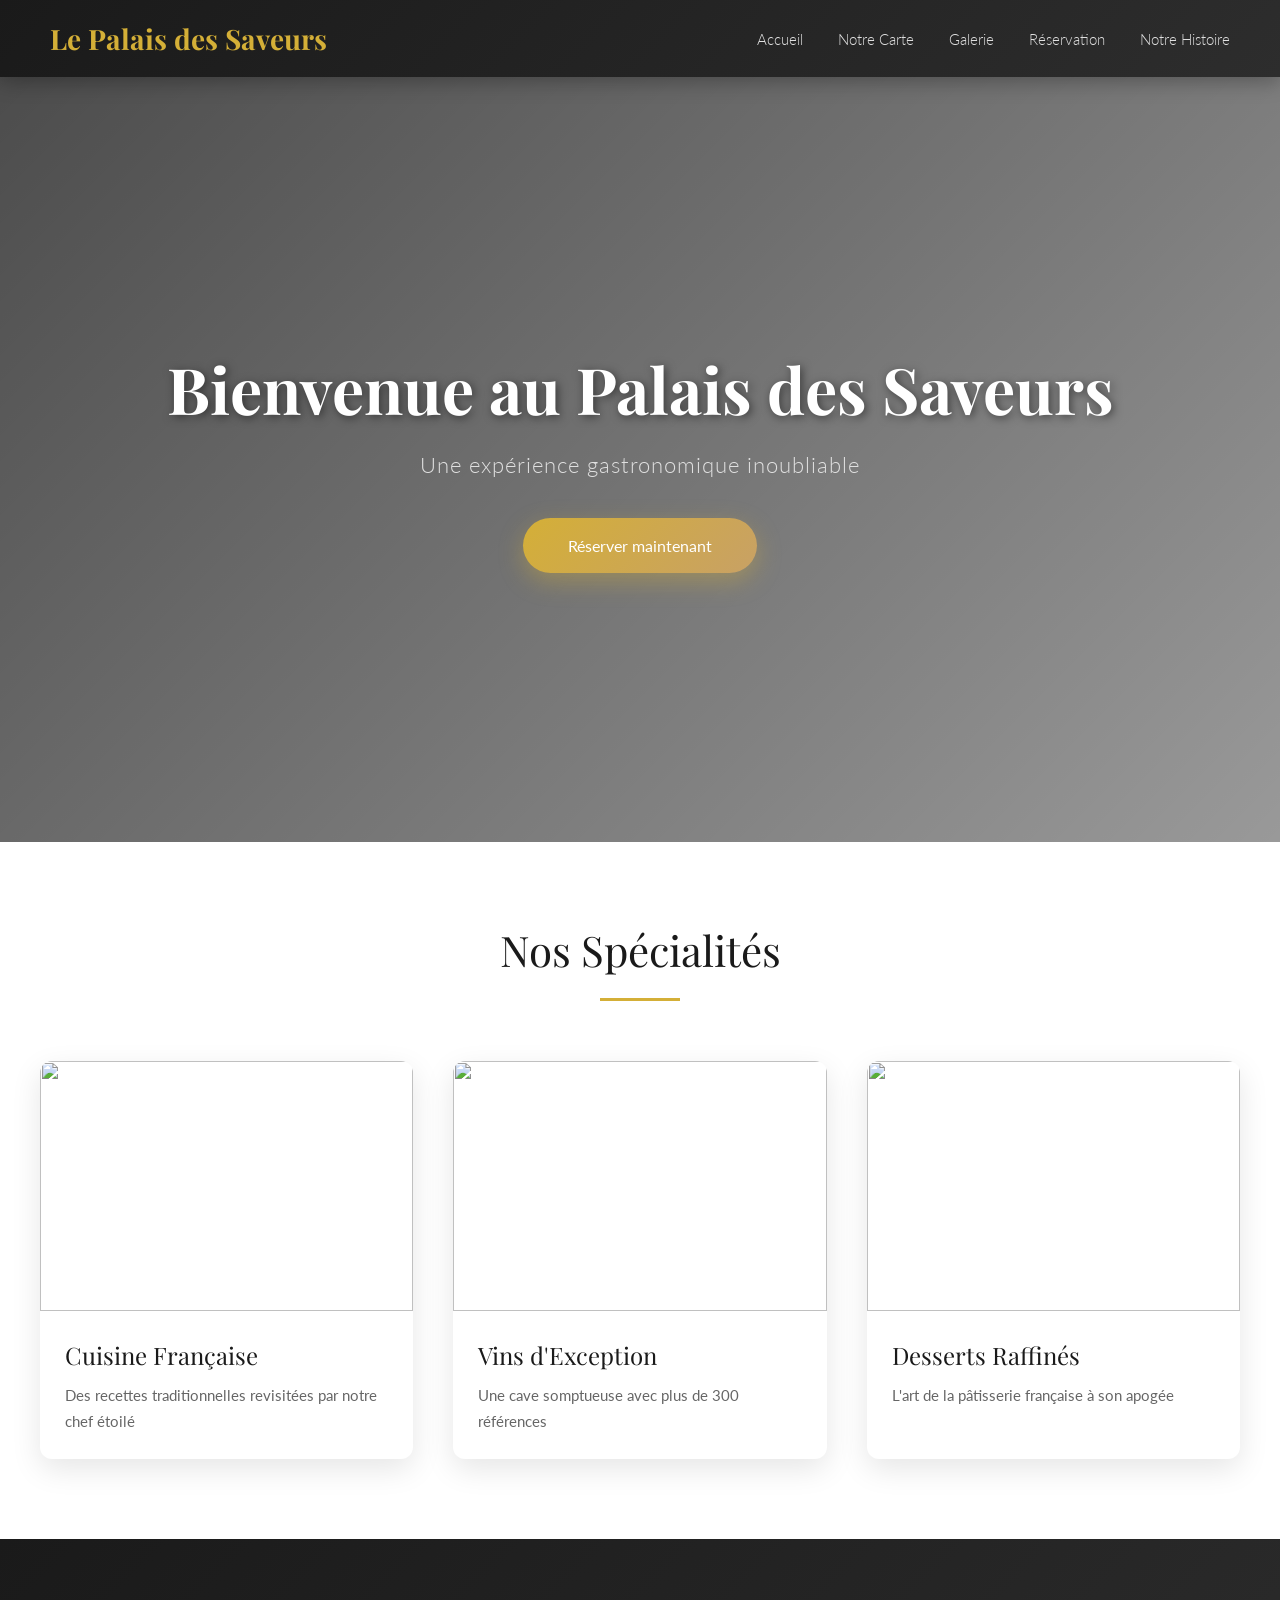
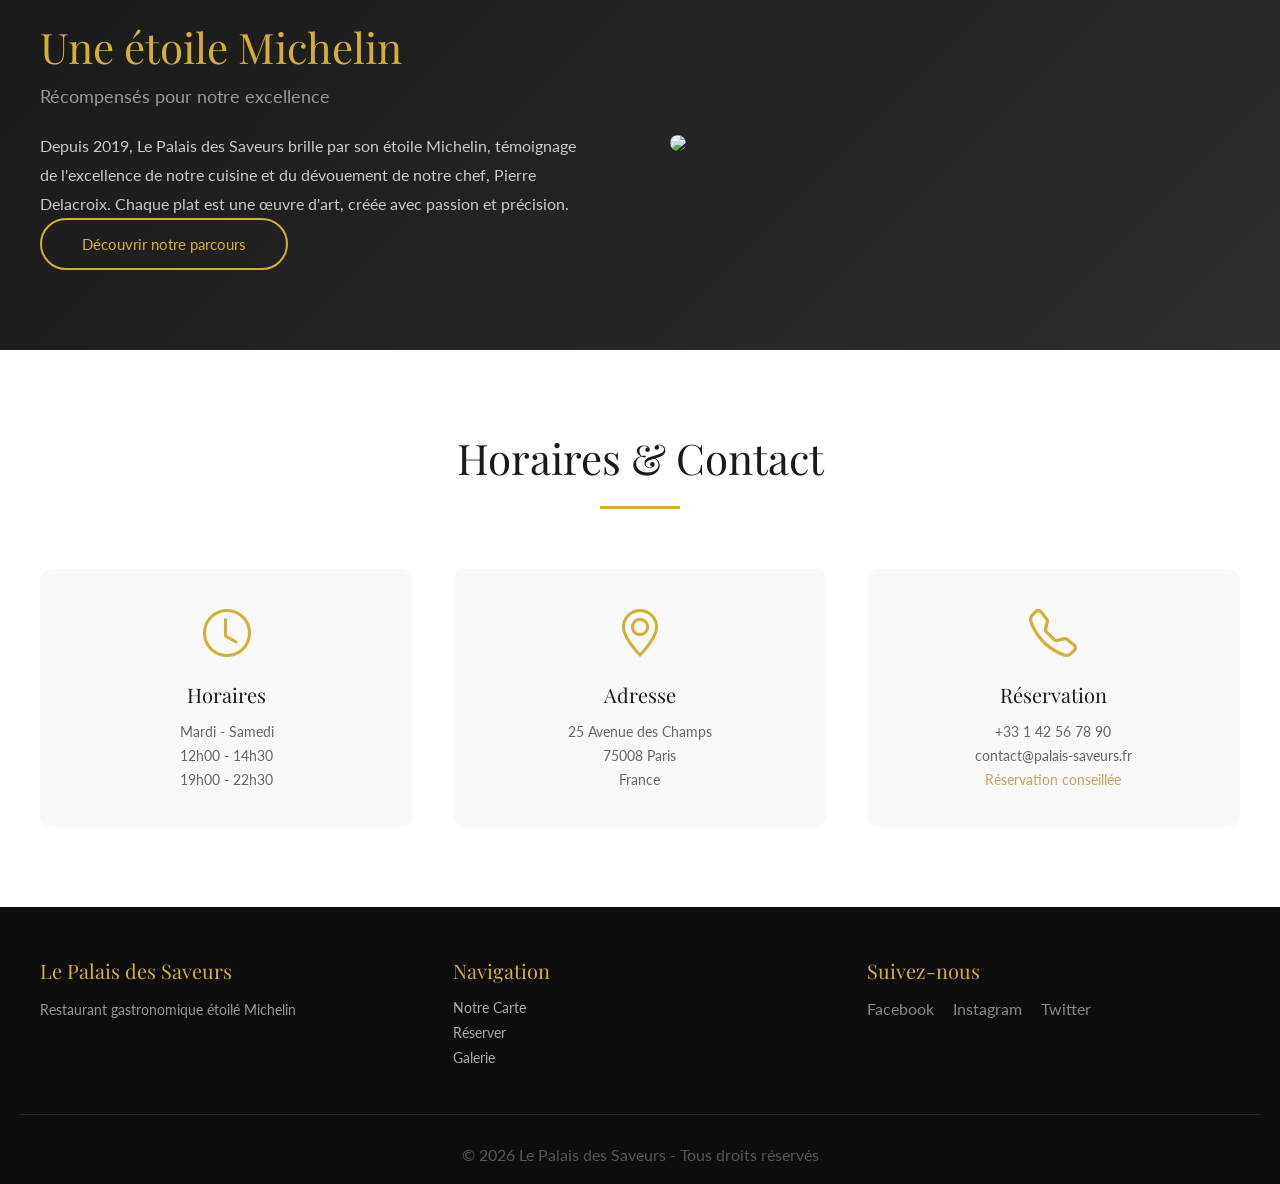
==== index.html @ 138ffd9a "first commit" ====
<!DOCTYPE html>
<html>

<head>
    <meta charset="UTF-8">
    <meta name="viewport" content="width=device-width, initial-scale=1.0">
    <title>Le Palais des Saveurs</title>
    <link rel="stylesheet" href="./assets/css/style.css">
    <link rel="preconnect" href="https://fonts.googleapis.com">
    <link rel="preconnect" href="https://fonts.gstatic.com" crossorigin>
    <link
        href="https://fonts.googleapis.com/css2?family=Playfair+Display:wght@400;700&family=Lato:wght@300;400&display=swap"
        rel="stylesheet">
    <link rel="stylesheet" href="https://cdn.jsdelivr.net/npm/bootstrap-icons@1.11.3/font/bootstrap-icons.min.css">
    <script src="./assets/js/script.js" defer></script>
</head>

<body>
    <div class="navbar">
        <div class="logo" onclick="window.location='index.html'">Le Palais des Saveurs</div>
        <div class="nav-items">
            <div class="nav-link" onclick="window.location='index.html'">Accueil</div>
            <div class="nav-link" onclick="window.location='menu.html'">Notre Carte</div>
            <div class="nav-link" onclick="window.location='galerie.html'">Galerie</div>
            <div class="nav-link" onclick="window.location='reservation.html'">Réservation</div>
            <div class="nav-link" onclick="window.location='histoire.html'">Notre Histoire</div>
        </div>
    </div>

    <div class="hero-section"
        style="background-image: url('https://images.unsplash.com/photo-1517248135467-4c7edcad34c4?w=1920&h=1080&fit=crop');">
        <div class="hero-overlay"></div>
        <div class="hero-text">
            <div class="hero-title">Bienvenue au Palais des Saveurs</div>
            <div class="hero-subtitle">Une expérience gastronomique inoubliable</div>
            <div class="btn-primary" onclick="window.location='reservation.html'">Réserver maintenant</div>
        </div>
    </div>

    <div class="section-white">
        <div class="container">
            <div class="section-header">Nos Spécialités</div>

            <div class="cards-container">
                <div class="card-cuisine">
                    <img src="https://images.unsplash.com/photo-1615937691194-97dbd19de3ab?w=600&h=400&fit=crop">
                    <div class="card-content">
                        <div class="card-title">Cuisine Française</div>
                        <div class="card-desc">Des recettes traditionnelles revisitées par notre chef étoilé</div>
                    </div>
                </div>

                <div class="card-cuisine">
                    <img src="https://images.unsplash.com/photo-1510812431401-41d2bd2722f3?w=600&h=400&fit=crop">
                    <div class="card-content">
                        <div class="card-title">Vins d'Exception</div>
                        <div class="card-desc">Une cave somptueuse avec plus de 300 références</div>
                    </div>
                </div>

                <div class="card-cuisine">
                    <img src="https://images.unsplash.com/photo-1551024506-0bccd828d307?w=600&h=400&fit=crop">
                    <div class="card-content">
                        <div class="card-title">Desserts Raffinés</div>
                        <div class="card-desc">L'art de la pâtisserie française à son apogée</div>
                    </div>
                </div>
            </div>
        </div>
    </div>

    <div class="section-dark">
        <div class="container">
            <div class="two-columns">
                <div class="column-text">
                    <div class="section-title-gold">Une étoile Michelin</div>
                    <div class="section-subtitle-light">Récompensés pour notre excellence</div>
                    <p style="color: #c9c9c9; line-height: 1.8; margin-top: 20px;">
                        Depuis 2019, Le Palais des Saveurs brille par son étoile Michelin, témoignage de l'excellence
                        de notre cuisine et du dévouement de notre chef, Pierre Delacroix. Chaque plat est une œuvre
                        d'art, créée avec passion et précision.
                    </p>
                    <div class="btn-secondary" onclick="window.location='histoire.html'">Découvrir notre parcours</div>
                </div>
                <div class="column-image">
                    <img src="https://images.unsplash.com/photo-1577219491135-ce391730fb2c?w=800&h=600&fit=crop"
                        style="width: 100%; border-radius: 8px;">
                </div>
            </div>
        </div>
    </div>

    <div class="section-white">
        <div class="container">
            <div class="section-header">Horaires & Contact</div>
            <div class="info-grid">
                <div class="info-card">
                    <div class="info-icon"><i class="bi bi-clock"></i></div>
                    <div class="info-title">Horaires</div>
                    <div class="info-text">
                        Mardi - Samedi<br>
                        12h00 - 14h30<br>
                        19h00 - 22h30
                    </div>
                </div>

                <div class="info-card">
                    <div class="info-icon"><i class="bi bi-geo-alt"></i></div>
                    <div class="info-title">Adresse</div>
                    <div class="info-text">
                        25 Avenue des Champs<br>
                        75008 Paris<br>
                        France
                    </div>
                </div>

                <div class="info-card">
                    <div class="info-icon"><i class="bi bi-telephone"></i></div>
                    <div class="info-title">Réservation</div>
                    <div class="info-text">
                        +33 1 42 56 78 90<br>
                        contact@palais-saveurs.fr<br>
                        <span style="color: #c8a165;">Réservation conseillée</span>
                    </div>
                </div>
            </div>
        </div>
    </div>

    <div class="footer">
        <div class="footer-content">
            <div class="footer-section">
                <div class="footer-title">Le Palais des Saveurs</div>
                <p>Restaurant gastronomique étoilé Michelin</p>
            </div>
            <div class="footer-section">
                <div class="footer-title">Navigation</div>
                <div class="footer-link" onclick="window.location='menu.html'">Notre Carte</div>
                <div class="footer-link" onclick="window.location='reservation.html'">Réserver</div>
                <div class="footer-link" onclick="window.location='galerie.html'">Galerie</div>
            </div>
            <div class="footer-section">
                <div class="footer-title">Suivez-nous</div>
                <div style="color: #888; margin-top: 10px;">
                    <span style="margin-right: 15px; cursor: pointer;">Facebook</span>
                    <span style="margin-right: 15px; cursor: pointer;">Instagram</span>
                    <span style="cursor: pointer;">Twitter</span>
                </div>
            </div>
        </div>
        <div class="footer-bottom">
            <p style="color: #555;">© 2026 Le Palais des Saveurs - Tous droits réservés</p>
        </div>
    </div>
</body>

</html>
---- assets/css/style.css ----
/* ============================================
   1. RESET & BASE
   Styles de réinitialisation et styles de base
   ============================================ */

* {
    margin: 0;
    padding: 0;
    box-sizing: border-box;
}

body {
    font-family: 'Lato', sans-serif;
    color: #333;
    background: #fff;
}

/* ============================================
   2. NAVIGATION
   Barre de navigation, logo et liens
   ============================================ */

.navbar {
    background: linear-gradient(135deg, #1a1a1a 0%, #2d2d2d 100%);
    padding: 20px 50px;
    display: flex;
    justify-content: space-between;
    align-items: center;
    box-shadow: 0 4px 20px rgba(0, 0, 0, 0.3);
    position: sticky;
    top: 0;
    z-index: 1000;
}

.logo {
    font-family: 'Playfair Display', serif;
    font-size: 28px;
    color: #d4af37;
    font-weight: 700;
    cursor: pointer;
    transition: all 0.3s;
}

.logo:hover {
    color: #e8c46f;
    transform: scale(1.05);
}

.nav-items {
    display: flex;
    gap: 35px;
}

.nav-link {
    color: #e0e0e0;
    font-size: 15px;
    font-weight: 300;
    cursor: pointer;
    transition: all 0.3s;
    padding: 8px 0;
    position: relative;
}

.nav-link:hover {
    color: #d4af37;
}

.nav-link::after {
    content: '';
    position: absolute;
    width: 0;
    height: 2px;
    bottom: 0;
    left: 0;
    background: #d4af37;
    transition: width 0.3s;
}

.nav-link:hover::after {
    width: 100%;
}

/* ============================================
   3. HERO SECTION
   Section hero de la page d'accueil
   ============================================ */

.hero-section {
    height: 85vh;
    background-size: cover;
    background-position: center;
    background-repeat: no-repeat;
    position: relative;
    display: flex;
    align-items: center;
    justify-content: center;
}

.hero-overlay {
    position: absolute;
    top: 0;
    left: 0;
    width: 100%;
    height: 100%;
    background: linear-gradient(135deg, rgba(0, 0, 0, 0.7) 0%, rgba(0, 0, 0, 0.4) 100%);
}

.hero-text {
    position: relative;
    z-index: 10;
    text-align: center;
    color: white;
    animation: fadeInUp 1s;
}

.hero-title {
    font-family: 'Playfair Display', serif;
    font-size: 64px;
    font-weight: 700;
    margin-bottom: 20px;
    color: #fff;
    text-shadow: 2px 2px 10px rgba(0, 0, 0, 0.5);
}

.hero-subtitle {
    font-size: 22px;
    font-weight: 300;
    color: #e0e0e0;
    margin-bottom: 40px;
    letter-spacing: 1px;
}

/* ============================================
   4. COMPOSANTS GLOBAUX
   Boutons, cartes, sections communes
   ============================================ */

.btn-primary {
    display: inline-block;
    background: linear-gradient(135deg, #d4af37 0%, #c8a165 100%);
    color: white;
    padding: 18px 45px;
    font-size: 16px;
    font-weight: 400;
    cursor: pointer;
    transition: all 0.4s;
    border-radius: 50px;
    box-shadow: 0 8px 25px rgba(212, 175, 55, 0.4);
}

.btn-primary:hover {
    transform: translateY(-3px);
    box-shadow: 0 12px 35px rgba(212, 175, 55, 0.6);
    background: linear-gradient(135deg, #e8c46f 0%, #d4af37 100%);
}

.btn-secondary {
    display: inline-block;
    background: transparent;
    color: #d4af37;
    padding: 15px 40px;
    font-size: 15px;
    cursor: pointer;
    transition: all 0.3s;
    border: 2px solid #d4af37;
    border-radius: 50px;
}

.btn-secondary:hover {
    background: #d4af37;
    color: white;
    transform: translateY(-2px);
}

.section-white {
    background: #fff;
    padding: 80px 20px;
}

.section-dark {
    background: linear-gradient(135deg, #1a1a1a 0%, #2d2d2d 100%);
    padding: 80px 20px;
}

.container {
    max-width: 1200px;
    margin: 0 auto;
}

.section-header {
    font-family: 'Playfair Display', serif;
    font-size: 42px;
    text-align: center;
    color: #1a1a1a;
    margin-bottom: 60px;
    position: relative;
}

.section-header::after {
    content: '';
    display: block;
    width: 80px;
    height: 3px;
    background: #d4af37;
    margin: 20px auto 0;
}

.cards-container {
    display: grid;
    grid-template-columns: repeat(3, 1fr);
    gap: 40px;
    margin-top: 50px;
}

.card-cuisine {
    background: white;
    border-radius: 12px;
    overflow: hidden;
    box-shadow: 0 10px 30px rgba(0, 0, 0, 0.1);
    transition: all 0.4s;
}

.card-cuisine:hover {
    transform: translateY(-10px);
    box-shadow: 0 20px 50px rgba(0, 0, 0, 0.2);
}

.card-cuisine img {
    width: 100%;
    height: 250px;
    object-fit: cover;
}

.card-content {
    padding: 25px;
}

.card-title {
    font-family: 'Playfair Display', serif;
    font-size: 24px;
    color: #1a1a1a;
    margin-bottom: 12px;
}

.card-desc {
    font-size: 15px;
    color: #666;
    line-height: 1.7;
}

/* ============================================
   5. PAGE ACCUEIL
   Colonnes, grilles d'infos
   ============================================ */

.two-columns {
    display: grid;
    grid-template-columns: 1fr 1fr;
    gap: 60px;
    align-items: center;
}

.column-text {
    padding-right: 20px;
}

.section-title-gold {
    font-family: 'Playfair Display', serif;
    font-size: 42px;
    color: #d4af37;
    margin-bottom: 10px;
}

.section-subtitle-light {
    font-size: 18px;
    color: #999;
    margin-bottom: 25px;
}

.info-grid {
    display: grid;
    grid-template-columns: repeat(3, 1fr);
    gap: 40px;
    margin-top: 50px;
}

.info-card {
    text-align: center;
    padding: 35px 20px;
    background: #f9f9f9;
    border-radius: 12px;
    transition: all 0.3s;
}

.info-card:hover {
    background: #f0f0f0;
    transform: translateY(-5px);
}

.info-icon {
    font-size: 48px;
    margin-bottom: 20px;
    color: #d4af37;
}

.info-icon i {
    font-size: 48px;
}

.info-title {
    font-family: 'Playfair Display', serif;
    font-size: 20px;
    color: #1a1a1a;
    margin-bottom: 12px;
}

.info-text {
    font-size: 14px;
    color: #666;
    line-height: 1.7;
}

/* ============================================
   6. FOOTER
   Pied de page commun à toutes les pages
   ============================================ */

.footer {
    background: #0d0d0d;
    color: white;
    padding: 50px 20px 20px;
}

.footer-content {
    display: grid;
    grid-template-columns: repeat(3, 1fr);
    gap: 40px;
    max-width: 1200px;
    margin: 0 auto 40px;
}

.footer-section p {
    color: #999;
    font-size: 14px;
    line-height: 1.6;
    margin-top: 10px;
}

.footer-title {
    font-family: 'Playfair Display', serif;
    font-size: 20px;
    color: #d4af37;
    margin-bottom: 15px;
}

.footer-link {
    color: #aaa;
    font-size: 14px;
    margin-bottom: 8px;
    cursor: pointer;
    transition: color 0.3s;
}

.footer-link:hover {
    color: #d4af37;
}

.footer-bottom {
    text-align: center;
    padding-top: 30px;
    border-top: 1px solid #2a2a2a;
}

/* ============================================
   7. EN-TÊTES DE PAGES
   Header commun aux pages intérieures
   ============================================ */

.page-header {
    background: linear-gradient(135deg, #1a1a1a 0%, #2d2d2d 100%);
    padding: 80px 20px;
    text-align: center;
}

.page-title {
    font-family: 'Playfair Display', serif;
    font-size: 52px;
    color: #d4af37;
    margin-bottom: 15px;
}

.page-subtitle {
    font-size: 18px;
    color: #c9c9c9;
}

/* ============================================
   8. PAGE MENU
   Styles spécifiques à la page menu
   ============================================ */

.menu-section-title {
    font-family: 'Playfair Display', serif;
    font-size: 36px;
    color: #1a1a1a;
    margin-bottom: 35px;
    padding-bottom: 15px;
    border-bottom: 2px solid #d4af37;
}

.menu-grid {
    display: grid;
    gap: 25px;
}

.menu-item {
    padding: 25px;
    background: #fafafa;
    border-radius: 10px;
    transition: all 0.3s;
}

.menu-item:hover {
    background: #f0f0f0;
    box-shadow: 0 5px 20px rgba(0, 0, 0, 0.08);
}

.menu-item-header {
    display: flex;
    justify-content: space-between;
    align-items: baseline;
    margin-bottom: 10px;
}

.menu-item-name {
    font-family: 'Playfair Display', serif;
    font-size: 20px;
    color: #1a1a1a;
    font-weight: 600;
}

.menu-item-price {
    font-size: 20px;
    color: #d4af37;
    font-weight: 600;
}

.menu-item-desc {
    font-size: 14px;
    color: #666;
    line-height: 1.6;
}

/* ============================================
   9. PAGE GALERIE
   Styles de la galerie et filtres
   ============================================ */

.gallery-tabs {
    display: flex;
    justify-content: center;
    gap: 20px;
    margin-bottom: 50px;
}

.gallery-tab {
    padding: 12px 30px;
    background: #f0f0f0;
    color: #666;
    cursor: pointer;
    border-radius: 25px;
    transition: all 0.3s;
    font-size: 15px;
}

.gallery-tab:hover {
    background: #e0e0e0;
}

.gallery-tab.active {
    background: #d4af37;
    color: white;
}

.gallery-grid {
    display: grid;
    grid-template-columns: repeat(3, 1fr);
    gap: 20px;
}

.gallery-item {
    position: relative;
    overflow: hidden;
    border-radius: 10px;
    cursor: pointer;
    height: 300px;
}

.gallery-item img {
    width: 100%;
    height: 100%;
    object-fit: cover;
    transition: transform 0.5s;
}

.gallery-item:hover img {
    transform: scale(1.1);
}

.gallery-overlay {
    position: absolute;
    bottom: 0;
    left: 0;
    right: 0;
    background: linear-gradient(to top, rgba(0, 0, 0, 0.9) 0%, transparent 100%);
    padding: 30px 20px 20px;
    transform: translateY(100%);
    transition: transform 0.4s;
}

.gallery-item:hover .gallery-overlay {
    transform: translateY(0);
}

.gallery-title {
    color: white;
    font-size: 18px;
    font-family: 'Playfair Display', serif;
}

/* ============================================
   10. PAGE RÉSERVATION
   Formulaire de réservation
   ============================================ */

.reservation-container {
    display: grid;
    grid-template-columns: 400px 1fr;
    gap: 60px;
    max-width: 1100px;
    margin: 0 auto;
}

.reservation-info {
    background: #f9f9f9;
    padding: 40px;
    border-radius: 12px;
}

.info-block {
    margin-bottom: 30px;
}

.info-block-title {
    font-family: 'Playfair Display', serif;
    font-size: 20px;
    color: #1a1a1a;
    margin-bottom: 12px;
}

.info-block-content {
    font-size: 14px;
    color: #666;
    line-height: 1.8;
}

.reservation-form-container {
    background: white;
    padding: 45px;
    border-radius: 12px;
    box-shadow: 0 10px 40px rgba(0, 0, 0, 0.1);
}

.form-row {
    display: grid;
    grid-template-columns: 1fr 1fr;
    gap: 20px;
}

.form-group {
    margin-bottom: 20px;
}

.form-input {
    width: 100%;
    padding: 15px;
    border: 1px solid #ddd;
    border-radius: 8px;
    font-size: 14px;
    font-family: 'Lato', sans-serif;
    background: #fafafa;
    transition: all 0.3s;
}

.form-input:hover {
    border-color: #c8a165;
    background: white;
}

.btn-submit {
    width: 100%;
    background: linear-gradient(135deg, #d4af37 0%, #c8a165 100%);
    color: white;
    padding: 18px;
    font-size: 16px;
    font-weight: 600;
    border: none;
    border-radius: 50px;
    cursor: pointer;
    transition: all 0.4s;
    box-shadow: 0 8px 25px rgba(212, 175, 55, 0.3);
}

.btn-submit:hover {
    transform: translateY(-3px);
    box-shadow: 0 12px 35px rgba(212, 175, 55, 0.5);
}

/* ============================================
   11. PAGE HISTOIRE
   Timeline, équipe et récompenses
   ============================================ */

.timeline {
    position: relative;
    padding-left: 150px;
}

.timeline::before {
    content: '';
    position: absolute;
    left: 60px;
    top: 0;
    bottom: 0;
    width: 3px;
    background: #d4af37;
}

.timeline-item {
    position: relative;
    margin-bottom: 60px;
    display: flex;
    align-items: flex-start;
}

.timeline-year {
    position: absolute;
    left: -150px;
    width: 100px;
    font-family: 'Playfair Display', serif;
    font-size: 32px;
    color: #d4af37;
    font-weight: 700;
}

.timeline-item::before {
    content: '';
    position: absolute;
    left: -97px;
    top: 10px;
    width: 20px;
    height: 20px;
    border-radius: 50%;
    background: #d4af37;
    border: 4px solid white;
    box-shadow: 0 0 0 4px #d4af37;
}

.timeline-content {
    background: #f9f9f9;
    padding: 30px;
    border-radius: 10px;
    box-shadow: 0 5px 20px rgba(0, 0, 0, 0.08);
}

.timeline-title {
    font-family: 'Playfair Display', serif;
    font-size: 24px;
    color: #1a1a1a;
    margin-bottom: 15px;
}

.timeline-content p {
    font-size: 15px;
    color: #666;
    line-height: 1.8;
}

.team-grid {
    display: grid;
    grid-template-columns: repeat(4, 1fr);
    gap: 35px;
}

.team-member {
    text-align: center;
}

.team-photo {
    width: 100%;
    height: 250px;
    object-fit: cover;
    border-radius: 10px;
    margin-bottom: 20px;
    filter: grayscale(20%);
    transition: all 0.4s;
}

.team-member:hover .team-photo {
    filter: grayscale(0%);
    transform: scale(1.05);
}

.team-name {
    font-family: 'Playfair Display', serif;
    font-size: 20px;
    color: #1a1a1a;
    margin-bottom: 8px;
}

.team-role {
    font-size: 14px;
    color: #d4af37;
    margin-bottom: 10px;
    font-weight: 600;
}

.team-member p {
    font-size: 13px;
    color: #888;
    line-height: 1.5;
}

.awards-grid {
    display: grid;
    grid-template-columns: repeat(4, 1fr);
    gap: 30px;
}

.award-item {
    text-align: center;
    padding: 35px 20px;
    background: rgba(255, 255, 255, 0.05);
    border-radius: 10px;
    transition: all 0.3s;
}

.award-item:hover {
    background: rgba(255, 255, 255, 0.1);
    transform: translateY(-5px);
}

.award-icon {
    font-size: 52px;
    margin-bottom: 20px;
    color: #d4af37;
}

.award-icon i {
    font-size: 52px;
}

.award-title {
    font-size: 18px;
    color: #d4af37;
    margin-bottom: 10px;
    font-weight: 600;
}

.award-year {
    font-size: 14px;
    color: #999;
}

/* ============================================
   12. ANIMATIONS
   Keyframes et animations globales
   ============================================ */

@keyframes fadeInUp {
    from {
        opacity: 0;
        transform: translateY(30px);
    }

    to {
        opacity: 1;
        transform: translateY(0);
    }
}
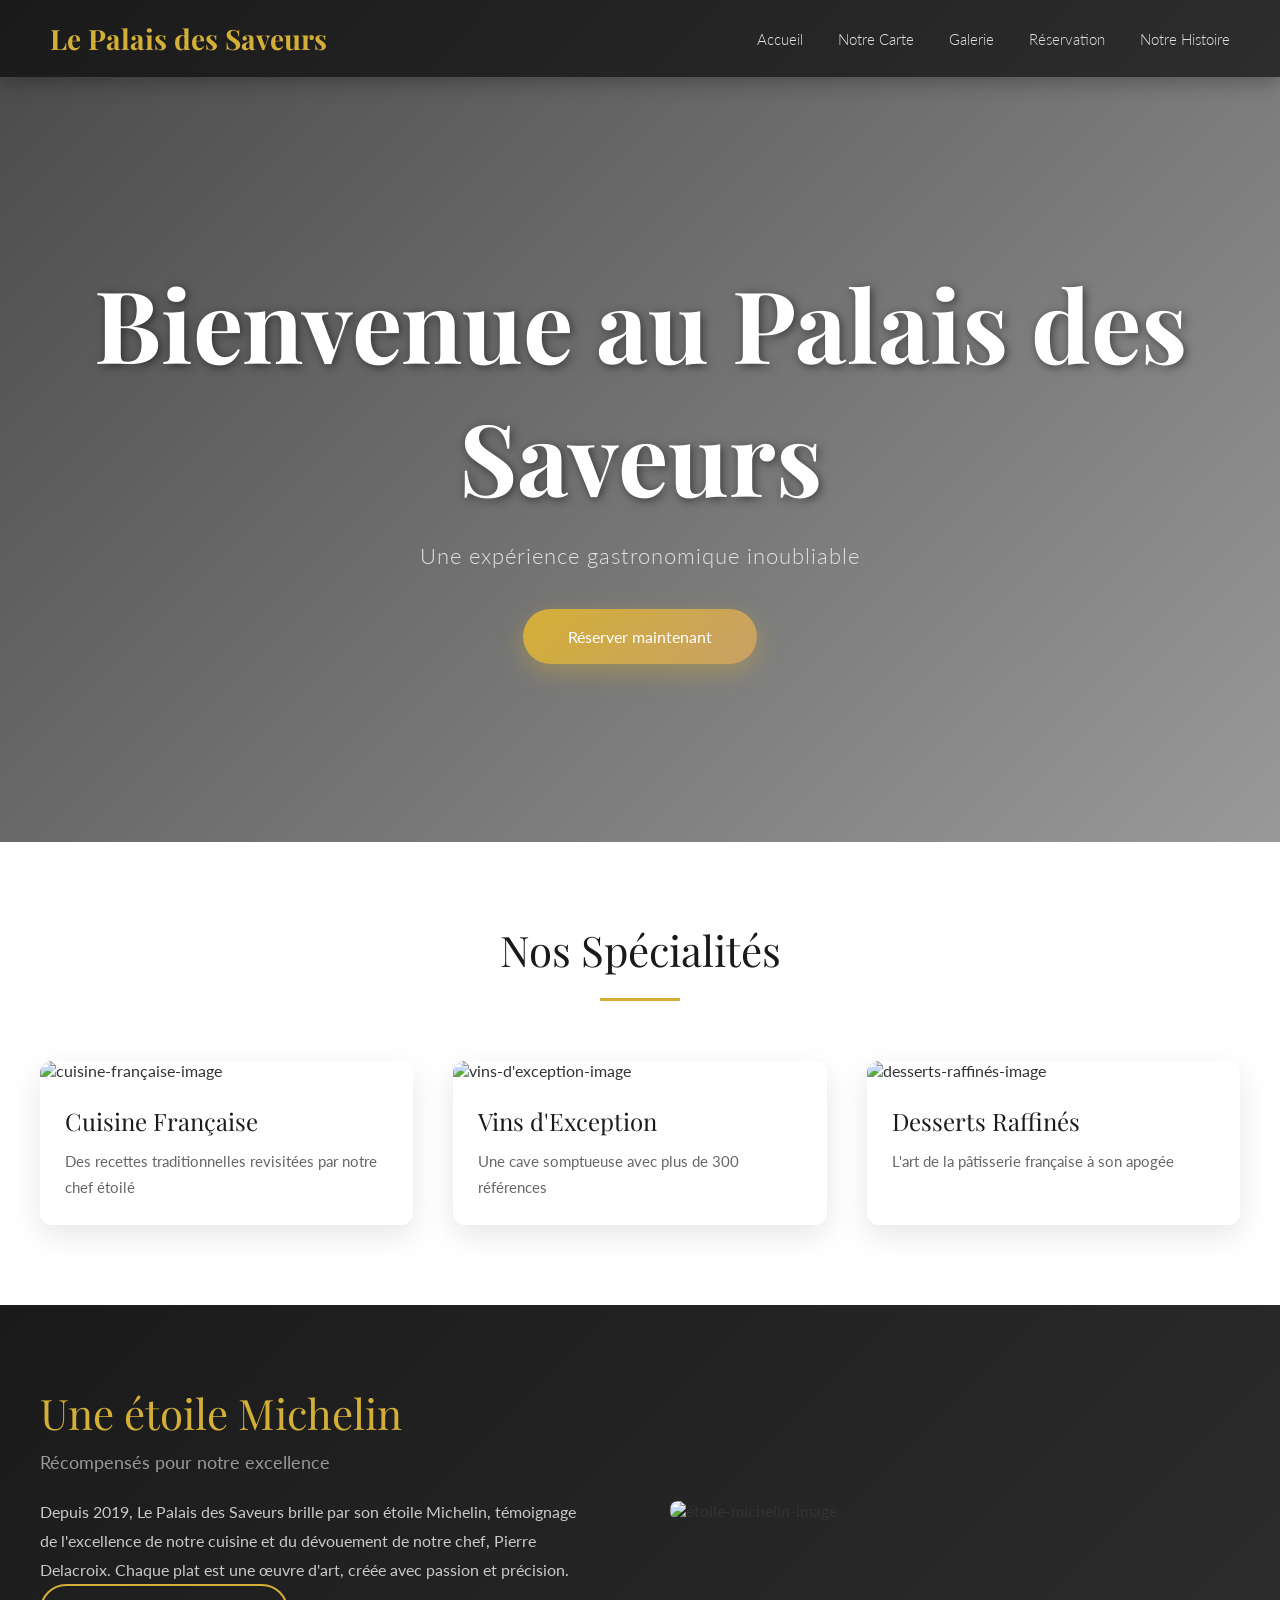
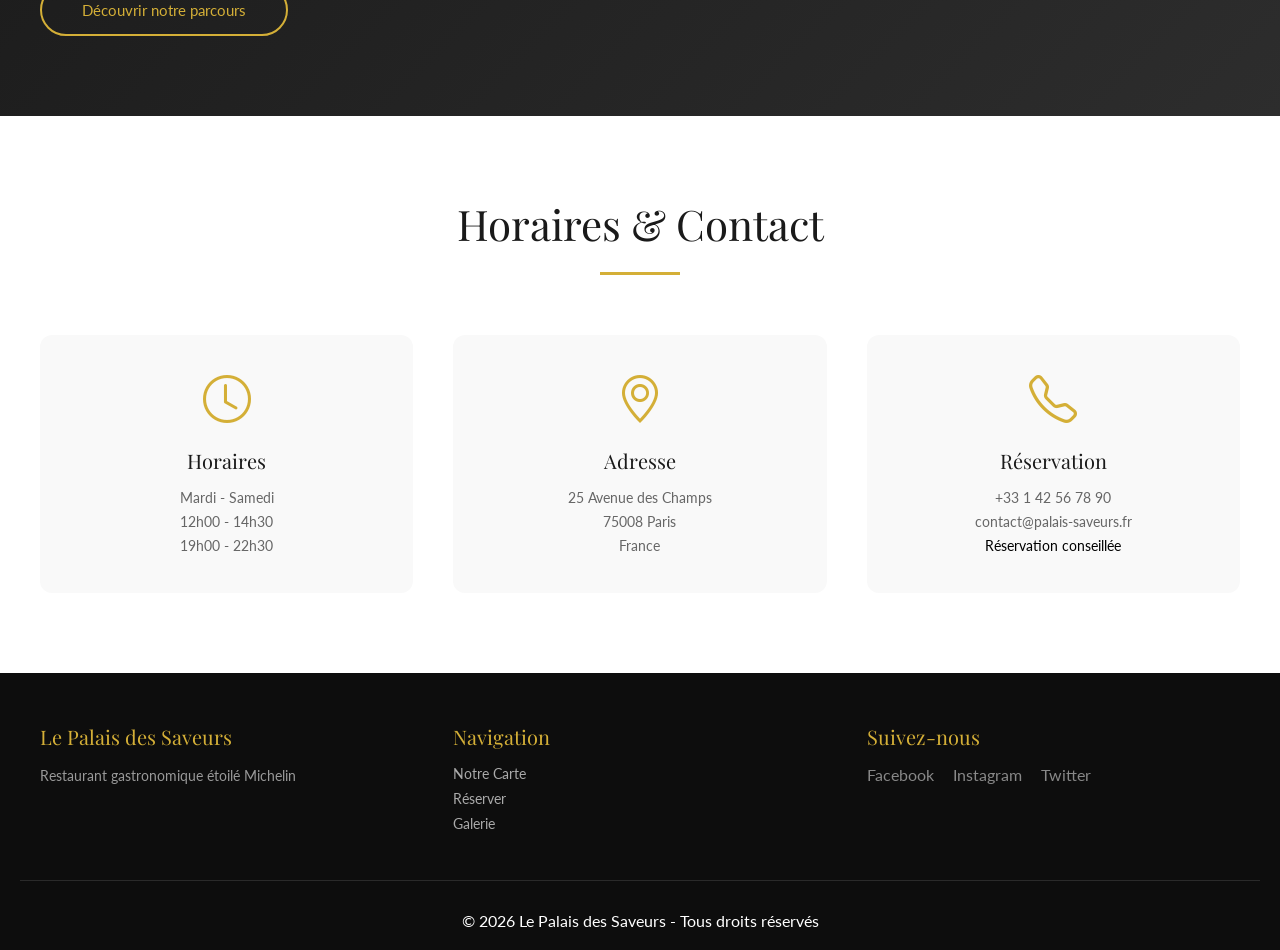
==== commit 6267796b: "raph m" ====
--- a/index.html
+++ b/index.html
@@ -1,5 +1,5 @@
 <!DOCTYPE html>
-<html>
+<html lang="fr">
 
 <head>
     <meta charset="UTF-8">
@@ -27,105 +27,109 @@
         </div>
     </div>
 
-    <div class="hero-section"
-        style="background-image: url('https://images.unsplash.com/photo-1517248135467-4c7edcad34c4?w=1920&h=1080&fit=crop');">
-        <div class="hero-overlay"></div>
-        <div class="hero-text">
-            <div class="hero-title">Bienvenue au Palais des Saveurs</div>
-            <div class="hero-subtitle">Une expérience gastronomique inoubliable</div>
-            <div class="btn-primary" onclick="window.location='reservation.html'">Réserver maintenant</div>
+    <main>
+        <div class="hero-section"
+            style="background-image: url('https://images.unsplash.com/photo-1517248135467-4c7edcad34c4?w=1920&h=1080&fit=crop');">
+            <div class="hero-overlay"></div>
+            <div class="hero-text">
+                <div class="hero-title">
+                    <h1 style="font-size: 100px;">Bienvenue au Palais des Saveurs</h1>
+                </div>
+                <div class="hero-subtitle">Une expérience gastronomique inoubliable</div>
+                <div class="btn-primary" onclick="window.location='reservation.html'">Réserver maintenant</div>
+            </div>
         </div>
-    </div>
 
-    <div class="section-white">
-        <div class="container">
-            <div class="section-header">Nos Spécialités</div>
+        <div class="section-white">
+            <div class="container">
+                <div class="section-header">Nos Spécialités</div>
 
-            <div class="cards-container">
-                <div class="card-cuisine">
-                    <img src="https://images.unsplash.com/photo-1615937691194-97dbd19de3ab?w=600&h=400&fit=crop">
-                    <div class="card-content">
-                        <div class="card-title">Cuisine Française</div>
-                        <div class="card-desc">Des recettes traditionnelles revisitées par notre chef étoilé</div>
+                <div class="cards-container">
+                    <div class="card-cuisine">
+                        <img src="https://images.pexels.com/photos/8350164/pexels-photo-8350164.jpeg" alt="cuisine-française-image">
+                        <div class="card-content">
+                            <div class="card-title">Cuisine Française</div>
+                            <div class="card-desc">Des recettes traditionnelles revisitées par notre chef étoilé</div>
+                        </div>
                     </div>
-                </div>
 
-                <div class="card-cuisine">
-                    <img src="https://images.unsplash.com/photo-1510812431401-41d2bd2722f3?w=600&h=400&fit=crop">
-                    <div class="card-content">
-                        <div class="card-title">Vins d'Exception</div>
-                        <div class="card-desc">Une cave somptueuse avec plus de 300 références</div>
+                    <div class="card-cuisine">
+                        <img src="https://images.unsplash.com/photo-1510812431401-41d2bd2722f3?w=600&h=400&fit=crop" alt="vins-d'exception-image">
+                        <div class="card-content">
+                            <div class="card-title">Vins d'Exception</div>
+                            <div class="card-desc">Une cave somptueuse avec plus de 300 références</div>
+                        </div>
                     </div>
-                </div>
 
-                <div class="card-cuisine">
-                    <img src="https://images.unsplash.com/photo-1551024506-0bccd828d307?w=600&h=400&fit=crop">
-                    <div class="card-content">
-                        <div class="card-title">Desserts Raffinés</div>
-                        <div class="card-desc">L'art de la pâtisserie française à son apogée</div>
+                    <div class="card-cuisine">
+                        <img src="https://images.unsplash.com/photo-1551024506-0bccd828d307?w=600&h=400&fit=crop" alt="desserts-raffinés-image">
+                        <div class="card-content">
+                            <div class="card-title">Desserts Raffinés</div>
+                            <div class="card-desc">L'art de la pâtisserie française à son apogée</div>
+                        </div>
                     </div>
                 </div>
             </div>
         </div>
-    </div>
 
-    <div class="section-dark">
-        <div class="container">
-            <div class="two-columns">
-                <div class="column-text">
-                    <div class="section-title-gold">Une étoile Michelin</div>
-                    <div class="section-subtitle-light">Récompensés pour notre excellence</div>
-                    <p style="color: #c9c9c9; line-height: 1.8; margin-top: 20px;">
-                        Depuis 2019, Le Palais des Saveurs brille par son étoile Michelin, témoignage de l'excellence
-                        de notre cuisine et du dévouement de notre chef, Pierre Delacroix. Chaque plat est une œuvre
-                        d'art, créée avec passion et précision.
-                    </p>
-                    <div class="btn-secondary" onclick="window.location='histoire.html'">Découvrir notre parcours</div>
-                </div>
-                <div class="column-image">
-                    <img src="https://images.unsplash.com/photo-1577219491135-ce391730fb2c?w=800&h=600&fit=crop"
-                        style="width: 100%; border-radius: 8px;">
-                </div>
-            </div>
-        </div>
-    </div>
-
-    <div class="section-white">
-        <div class="container">
-            <div class="section-header">Horaires & Contact</div>
-            <div class="info-grid">
-                <div class="info-card">
-                    <div class="info-icon"><i class="bi bi-clock"></i></div>
-                    <div class="info-title">Horaires</div>
-                    <div class="info-text">
-                        Mardi - Samedi<br>
-                        12h00 - 14h30<br>
-                        19h00 - 22h30
+        <div class="section-dark">
+            <div class="container">
+                <div class="two-columns">
+                    <div class="column-text">
+                        <div class="section-title-gold">Une étoile Michelin</div>
+                        <div class="section-subtitle-light">Récompensés pour notre excellence</div>
+                        <p style="color: #c9c9c9; line-height: 1.8; margin-top: 20px;">
+                            Depuis 2019, Le Palais des Saveurs brille par son étoile Michelin, témoignage de l'excellence
+                            de notre cuisine et du dévouement de notre chef, Pierre Delacroix. Chaque plat est une œuvre
+                            d'art, créée avec passion et précision.
+                        </p>
+                        <div class="btn-secondary" onclick="window.location='histoire.html'">Découvrir notre parcours</div>
                     </div>
-                </div>
-
-                <div class="info-card">
-                    <div class="info-icon"><i class="bi bi-geo-alt"></i></div>
-                    <div class="info-title">Adresse</div>
-                    <div class="info-text">
-                        25 Avenue des Champs<br>
-                        75008 Paris<br>
-                        France
-                    </div>
-                </div>
-
-                <div class="info-card">
-                    <div class="info-icon"><i class="bi bi-telephone"></i></div>
-                    <div class="info-title">Réservation</div>
-                    <div class="info-text">
-                        +33 1 42 56 78 90<br>
-                        contact@palais-saveurs.fr<br>
-                        <span style="color: #c8a165;">Réservation conseillée</span>
+                    <div class="column-image">
+                        <img src="https://images.unsplash.com/photo-1577219491135-ce391730fb2c?w=800&h=600&fit=crop" alt="étoile-michelin-image"
+                            style="width: 100%; border-radius: 8px;">
                     </div>
                 </div>
             </div>
         </div>
-    </div>
+
+        <div class="section-white">
+            <div class="container">
+                <div class="section-header">Horaires & Contact</div>
+                <div class="info-grid">
+                    <div class="info-card">
+                        <div class="info-icon"><i class="bi bi-clock"></i></div>
+                        <div class="info-title">Horaires</div>
+                        <div class="info-text">
+                            Mardi - Samedi<br>
+                            12h00 - 14h30<br>
+                            19h00 - 22h30
+                        </div>
+                    </div>
+
+                    <div class="info-card">
+                        <div class="info-icon"><i class="bi bi-geo-alt"></i></div>
+                        <div class="info-title">Adresse</div>
+                        <div class="info-text">
+                            25 Avenue des Champs<br>
+                            75008 Paris<br>
+                            France
+                        </div>
+                    </div>
+
+                    <div class="info-card">
+                        <div class="info-icon"><i class="bi bi-telephone"></i></div>
+                        <div class="info-title">Réservation</div>
+                        <div class="info-text">
+                            +33 1 42 56 78 90<br>
+                            contact@palais-saveurs.fr<br>
+                            <span style="color: #000000;">Réservation conseillée</span>
+                        </div>
+                    </div>
+                </div>
+            </div>
+        </div>
+    </main>
 
     <div class="footer">
         <div class="footer-content">
@@ -149,7 +153,7 @@
             </div>
         </div>
         <div class="footer-bottom">
-            <p style="color: #555;">© 2026 Le Palais des Saveurs - Tous droits réservés</p>
+            <p style="color: #ffffff;">© 2026 Le Palais des Saveurs - Tous droits réservés</p>
         </div>
     </div>
 </body>
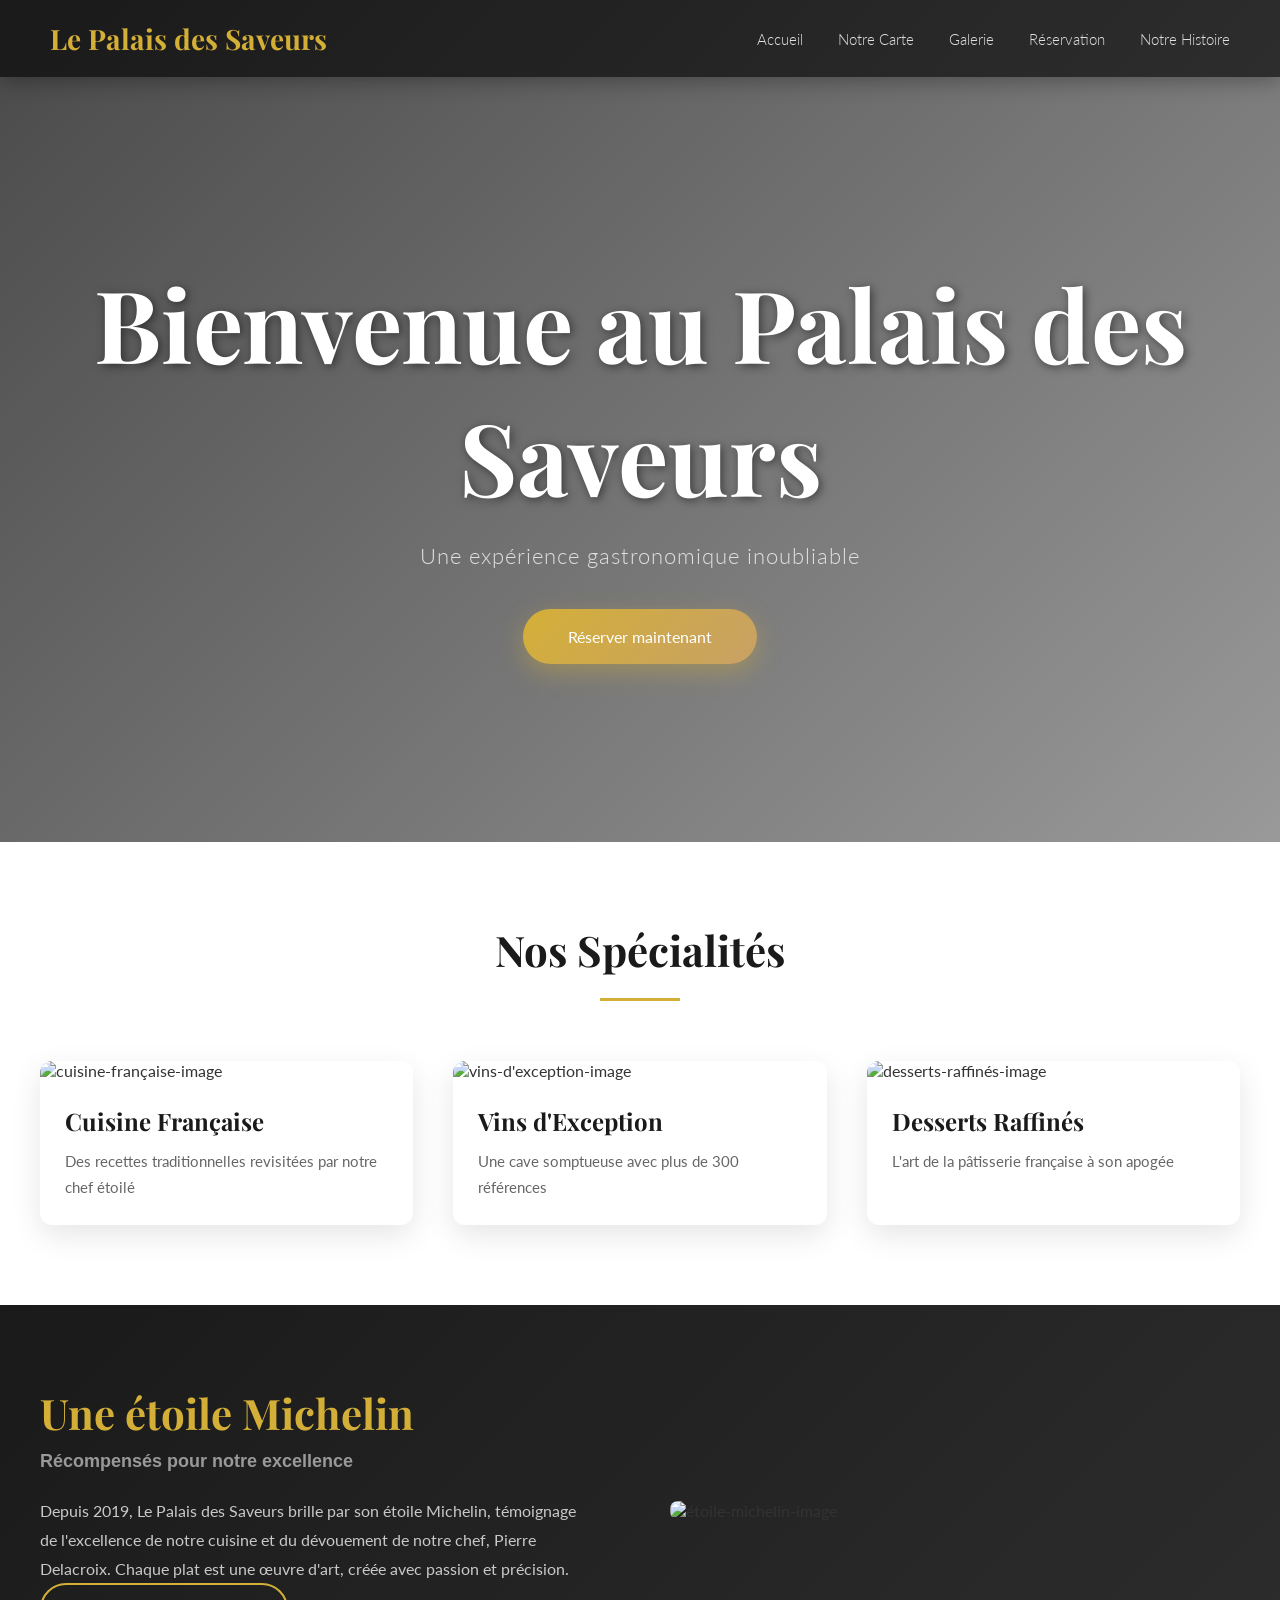
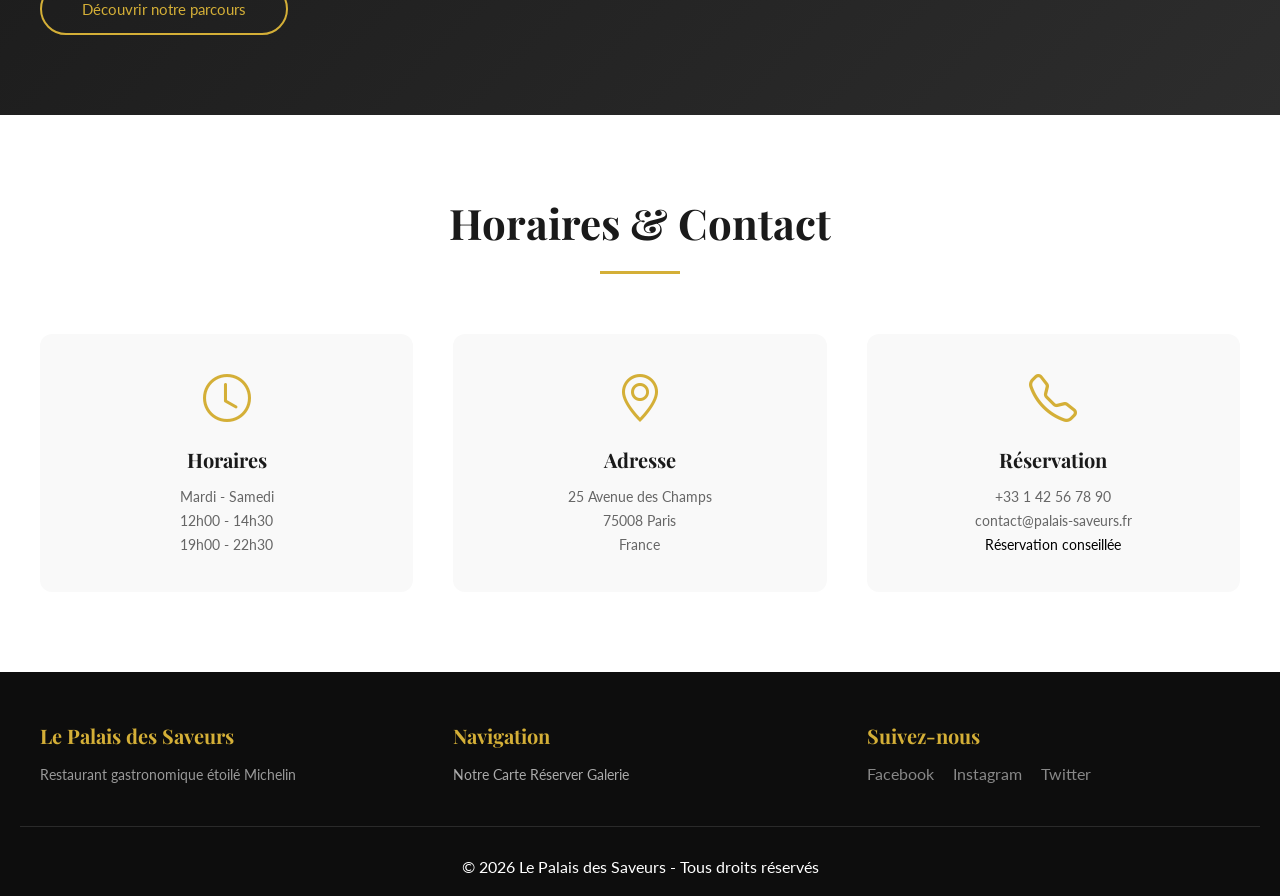
==== commit ce572e67: "raph m 2" ====
--- a/index.html
+++ b/index.html
@@ -17,13 +17,13 @@
 
 <body>
     <div class="navbar">
-        <div class="logo" onclick="window.location='index.html'">Le Palais des Saveurs</div>
+        <a class="logo" href="index.html" style="text-decoration: none;">Le Palais des Saveurs</a>
         <div class="nav-items">
-            <div class="nav-link" onclick="window.location='index.html'">Accueil</div>
-            <div class="nav-link" onclick="window.location='menu.html'">Notre Carte</div>
-            <div class="nav-link" onclick="window.location='galerie.html'">Galerie</div>
-            <div class="nav-link" onclick="window.location='reservation.html'">Réservation</div>
-            <div class="nav-link" onclick="window.location='histoire.html'">Notre Histoire</div>
+            <a class="nav-link" href="index.html" style="text-decoration: none;">Accueil</a>
+            <a class="nav-link" href="menu.html" style="text-decoration: none;">Notre Carte</a>
+            <a class="nav-link" href="galerie.html" style="text-decoration: none;">Galerie</a>
+            <a class="nav-link" href="reservation.html" style="text-decoration: none;">Réservation</a>
+            <a class="nav-link" href="histoire.html" style="text-decoration: none;">Notre Histoire</a>
         </div>
     </div>
 
@@ -35,37 +35,37 @@
                 <div class="hero-title">
                     <h1 style="font-size: 100px;">Bienvenue au Palais des Saveurs</h1>
                 </div>
-                <div class="hero-subtitle">Une expérience gastronomique inoubliable</div>
-                <div class="btn-primary" onclick="window.location='reservation.html'">Réserver maintenant</div>
+                <h2 class="hero-subtitle">Une expérience gastronomique inoubliable</h2>
+                <a class="btn-primary" href="reservation.html" style="text-decoration: none;">Réserver maintenant</a>
             </div>
         </div>
 
         <div class="section-white">
             <div class="container">
-                <div class="section-header">Nos Spécialités</div>
+                <h2 class="section-header">Nos Spécialités</h2>
 
                 <div class="cards-container">
                     <div class="card-cuisine">
                         <img src="https://images.pexels.com/photos/8350164/pexels-photo-8350164.jpeg" alt="cuisine-française-image">
                         <div class="card-content">
-                            <div class="card-title">Cuisine Française</div>
-                            <div class="card-desc">Des recettes traditionnelles revisitées par notre chef étoilé</div>
+                            <h3 class="card-title">Cuisine Française</h3>
+                            <p class="card-desc">Des recettes traditionnelles revisitées par notre chef étoilé</p>
                         </div>
                     </div>
 
                     <div class="card-cuisine">
                         <img src="https://images.unsplash.com/photo-1510812431401-41d2bd2722f3?w=600&h=400&fit=crop" alt="vins-d'exception-image">
                         <div class="card-content">
-                            <div class="card-title">Vins d'Exception</div>
-                            <div class="card-desc">Une cave somptueuse avec plus de 300 références</div>
+                            <h3 class="card-title">Vins d'Exception</h3>
+                            <p class="card-desc">Une cave somptueuse avec plus de 300 références</p>
                         </div>
                     </div>
 
                     <div class="card-cuisine">
                         <img src="https://images.unsplash.com/photo-1551024506-0bccd828d307?w=600&h=400&fit=crop" alt="desserts-raffinés-image">
                         <div class="card-content">
-                            <div class="card-title">Desserts Raffinés</div>
-                            <div class="card-desc">L'art de la pâtisserie française à son apogée</div>
+                            <h3 class="card-title">Desserts Raffinés</h3>
+                            <p class="card-desc">L'art de la pâtisserie française à son apogée</p>
                         </div>
                     </div>
                 </div>
@@ -76,14 +76,14 @@
             <div class="container">
                 <div class="two-columns">
                     <div class="column-text">
-                        <div class="section-title-gold">Une étoile Michelin</div>
-                        <div class="section-subtitle-light">Récompensés pour notre excellence</div>
+                        <h2 class="section-title-gold">Une étoile Michelin</h2>
+                        <h3 class="section-subtitle-light">Récompensés pour notre excellence</h3>
                         <p style="color: #c9c9c9; line-height: 1.8; margin-top: 20px;">
                             Depuis 2019, Le Palais des Saveurs brille par son étoile Michelin, témoignage de l'excellence
                             de notre cuisine et du dévouement de notre chef, Pierre Delacroix. Chaque plat est une œuvre
                             d'art, créée avec passion et précision.
                         </p>
-                        <div class="btn-secondary" onclick="window.location='histoire.html'">Découvrir notre parcours</div>
+                        <a class="btn-secondary" href="histoire.html" style="text-decoration: none;">Découvrir notre parcours</a>
                     </div>
                     <div class="column-image">
                         <img src="https://images.unsplash.com/photo-1577219491135-ce391730fb2c?w=800&h=600&fit=crop" alt="étoile-michelin-image"
@@ -95,11 +95,11 @@
 
         <div class="section-white">
             <div class="container">
-                <div class="section-header">Horaires & Contact</div>
+                <h2 class="section-header">Horaires & Contact</h2>
                 <div class="info-grid">
                     <div class="info-card">
                         <div class="info-icon"><i class="bi bi-clock"></i></div>
-                        <div class="info-title">Horaires</div>
+                        <h3 class="info-title">Horaires</h3>
                         <div class="info-text">
                             Mardi - Samedi<br>
                             12h00 - 14h30<br>
@@ -109,7 +109,7 @@
 
                     <div class="info-card">
                         <div class="info-icon"><i class="bi bi-geo-alt"></i></div>
-                        <div class="info-title">Adresse</div>
+                        <h3 class="info-title">Adresse</h3>
                         <div class="info-text">
                             25 Avenue des Champs<br>
                             75008 Paris<br>
@@ -119,7 +119,7 @@
 
                     <div class="info-card">
                         <div class="info-icon"><i class="bi bi-telephone"></i></div>
-                        <div class="info-title">Réservation</div>
+                        <h3 class="info-title">Réservation</h3>
                         <div class="info-text">
                             +33 1 42 56 78 90<br>
                             contact@palais-saveurs.fr<br>
@@ -134,17 +134,17 @@
     <div class="footer">
         <div class="footer-content">
             <div class="footer-section">
-                <div class="footer-title">Le Palais des Saveurs</div>
+                <h2 class="footer-title">Le Palais des Saveurs</h2>
                 <p>Restaurant gastronomique étoilé Michelin</p>
             </div>
             <div class="footer-section">
-                <div class="footer-title">Navigation</div>
-                <div class="footer-link" onclick="window.location='menu.html'">Notre Carte</div>
-                <div class="footer-link" onclick="window.location='reservation.html'">Réserver</div>
-                <div class="footer-link" onclick="window.location='galerie.html'">Galerie</div>
+                <h2 class="footer-title">Navigation</h2>
+                <a class="footer-link" href="menu.html" style="text-decoration: none;">Notre Carte</a>
+                <a class="footer-link" href="reservation.html" style="text-decoration: none;">Réserver</a>
+                <a class="footer-link" href="galerie.html" style="text-decoration: none;">Galerie</a>
             </div>
             <div class="footer-section">
-                <div class="footer-title">Suivez-nous</div>
+                <h2 class="footer-title">Suivez-nous</h2>
                 <div style="color: #888; margin-top: 10px;">
                     <span style="margin-right: 15px; cursor: pointer;">Facebook</span>
                     <span style="margin-right: 15px; cursor: pointer;">Instagram</span>
--- a/assets/css/style.css
+++ b/assets/css/style.css
@@ -1,7 +1,4 @@
-/* ============================================
-   1. RESET & BASE
-   Styles de réinitialisation et styles de base
-   ============================================ */
+
 
 * {
     margin: 0;
@@ -49,6 +46,10 @@
 .nav-items {
     display: flex;
     gap: 35px;
+}
+
+.nav-items a {
+    text-decoration: none;
 }
 
 .nav-link {
@@ -369,7 +370,9 @@
     text-align: center;
     padding-top: 30px;
     border-top: 1px solid #2a2a2a;
-}
+    
+}
+
 
 /* ============================================
    7. EN-TÊTES DE PAGES
